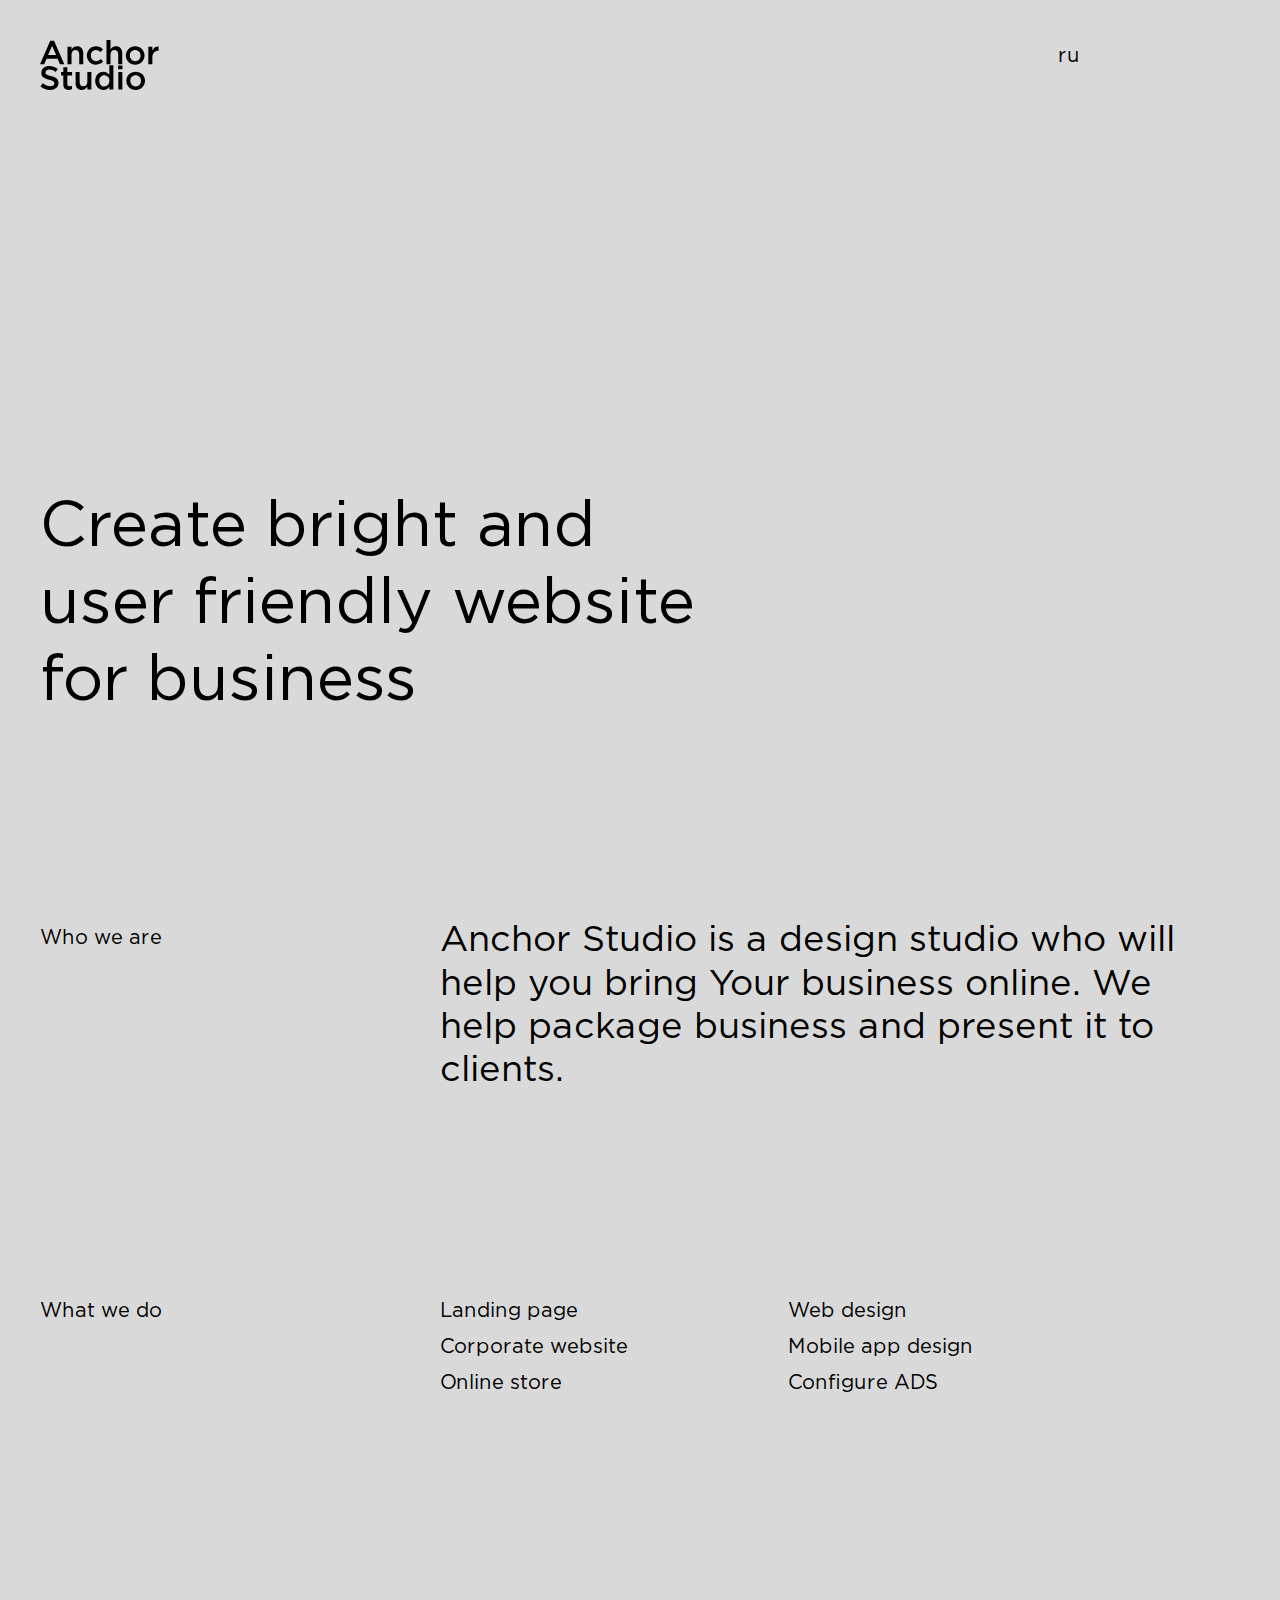
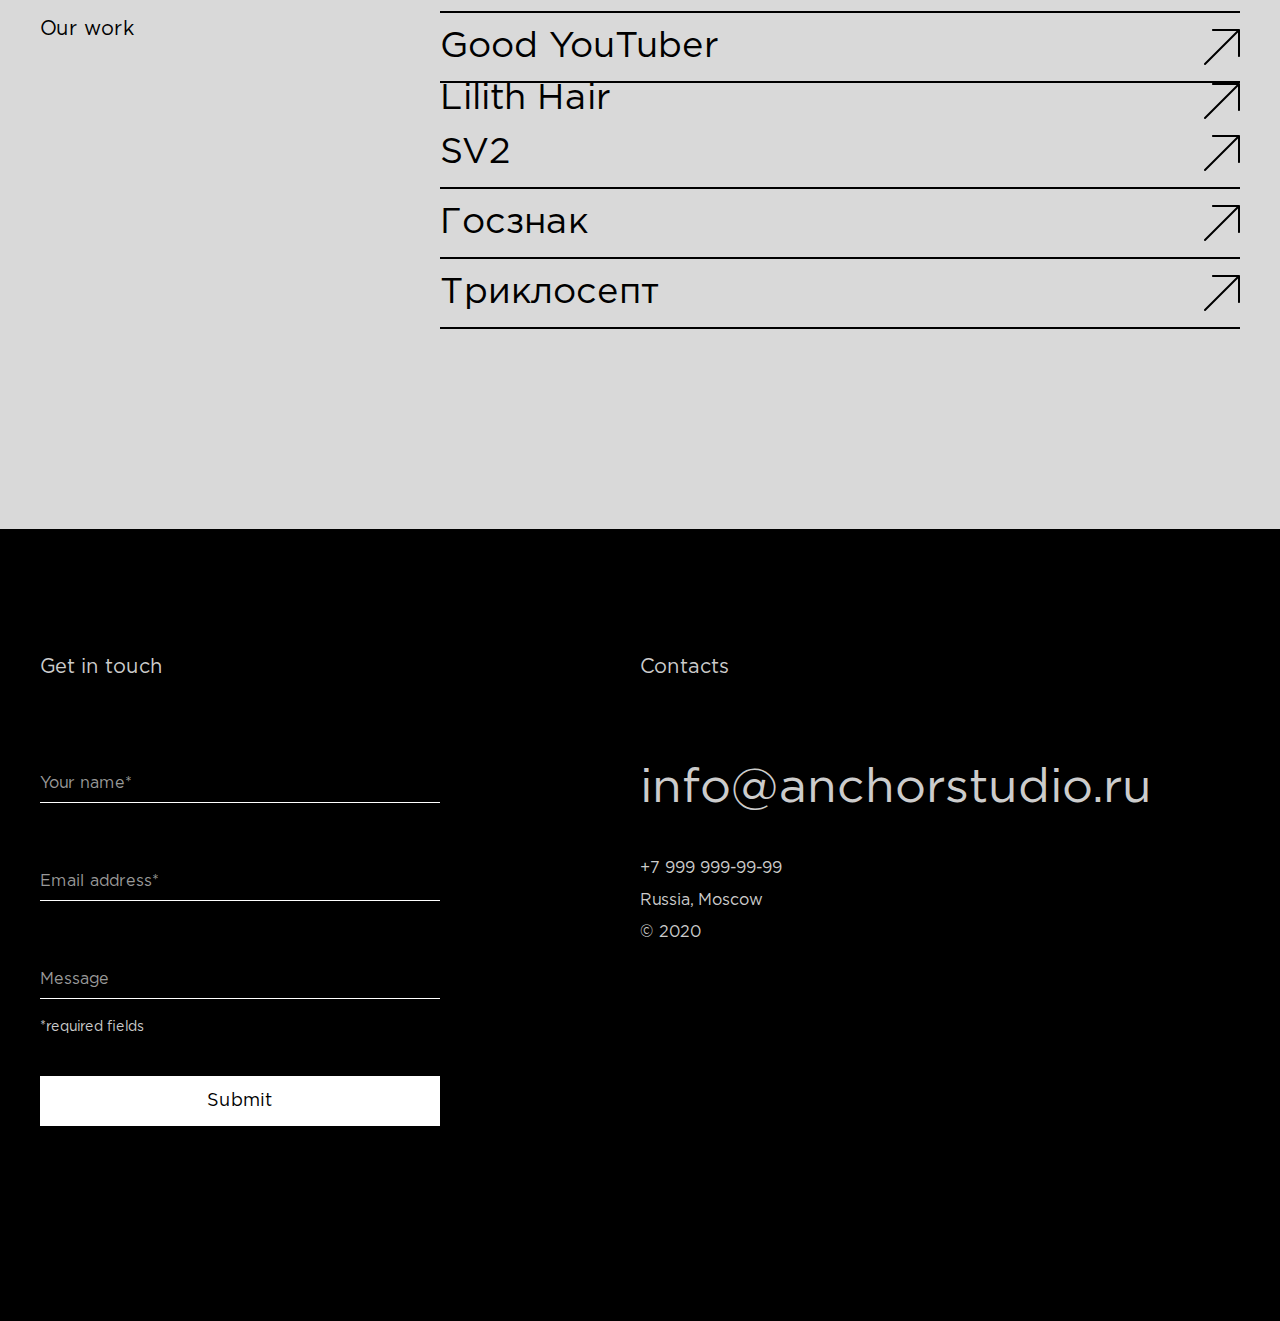
==== index.html @ 99919ffd "Файлы для сайта" ====
<!DOCTYPE html>
<html lang="en">

<head>
    <meta charset="utf-8" />
    <title>Anchor Studio</title>
    <meta content="width=device-width, initial-scale=1" name="viewport" />
    <link href="../css/style.css?ver=1" rel="stylesheet" type="text/css" />

    <link href="../img/favicon.ico" rel="shortcut icon" type="image/x-icon" />
    <link href="..img/webclip.png" rel="apple-touch-icon" />
    
</head>

<body class="body">
   
    <header class="header">
        <div class="custom-container w-clearfix">
           <a href="/en/" class="logo w-inline-block"><img src="../img/logo.svg" alt="" /></a>
            <nav class="nav">
                <a href="/" aria-current="page" class="lang w--current">ru</a>
<!--
                <a href="#" class="menu-btn w-inline-block w-clearfix">
                    <div class="menu-text">menu</div><img src="../img/menu.svg" alt="" />
                </a>
-->
            </nav>
        </div>
    </header>
    
    <section class="intro">
        <div class="custom-container">
            <h1 class="intro-text">Create bright and user friendly website for business</h1>
        </div>
    </section>
    
    <section class="about">
        <div class="custom-container w-clearfix">
            <h2 class="h2-title">Who we are</h2>
            <p class="about-text">Anchor Studio is a design studio who will help you bring Your business online. We help package business and present it to clients.</p>
        </div>
    </section>
    <section class="services">
        <div class="custom-container w-clearfix">
            <h2 class="h2-title">What we do</h2>
            <div class="services-content w-clearfix">
                <p class="services-text">Landing page<br />Corporate website<br />Online store</p>
                <p class="services-text">Web design<br />Mobile app design<br />Configure ADS</p>
            </div>
        </div>
    </section>
    
    <section class="works">
        <div class="custom-container w-clearfix">
            <h2 class="h2-title">Our work</h2>
            <div class="works-block">
                   
                <a href="https://topyoutuber.tilda.ws/" target="_blank" class="works-item w-inline-block w-clearfix">
                    <div class="works-item-title">Good YouTuber</div><img src="../img/arrow.svg" alt="" class="work-item-arrow" />
                </a>
                   
                <a href="https://lilithair.ru/" target="_blank" "works-item w-inline-block w-clearfix">
                    <div class="works-item-title">Lilith Hair</div><img src="../img/arrow.svg" alt="" class="work-item-arrow" />
                </a>
                   
                <a href="https://sv2shatunov.com/" target="_blank" class="works-item w-inline-block w-clearfix">
                    <div class="works-item-title">SV2</div><img src="../img/arrow.svg" alt="" class="work-item-arrow" />
                </a>
                   
                <a href="https://gosznak.info/" target="_blank" class="works-item w-inline-block w-clearfix">
                    <div class="works-item-title">Госзнак</div><img src="../img/arrow.svg" alt="" class="work-item-arrow" />
                </a>
                   
                <a href="http://xn--e1afgephbmdi.xn--p1ai/" target="_blank" class="works-item w-inline-block w-clearfix">
                    <div class="works-item-title">Триклосепт</div><img src="../img/arrow.svg" alt="" class="work-item-arrow" />
                </a></div>
        </div>
    </section>
    
    <section class="contacts">
        <div class="custom-container w-clearfix">
            <div class="contacts-left w-clearfix">
                <h2 class="contacts-title">Get in touch</h2>
                <div class="w-form">
                    <form id="email-form" name="email-form" data-name="Email Form"><input type="text" class="contacts-input w-input" maxlength="256" name="name" data-name="Name" placeholder="Your name*" id="name" required="" /><input type="text" class="contacts-input w-input" maxlength="256" name="Email" data-name="Email" placeholder="Email address*" id="Email" required="" /><input type="text" maxlength="256" name="Message" data-name="Message" placeholder="Message" id="Message" class="contacts-input mb20 w-input" />
                        <div class="terms">*required fields</div><input type="submit" value="Submit" data-wait="Please wait..." class="submit-button w-button" />
                    </form>
                    <div class="w-form-done">
                        <div>Thank you! Your submission has been received!</div>
                    </div>
                    <div class="w-form-fail">
                        <div>Oops! Something went wrong while submitting the form.</div>
                    </div>
                </div>
            </div>
            <div class="contacts-right w-clearfix">
                <h2 class="contacts-title">Contacts</h2>
                <div class="contacts-email"><a href="#" class="contacts-link">info@anchorstudio.ru</a></div>
                <div class="contacts-text">+7 999 999-99-99<br />Russia, Moscow<br />© 2020</div>
            </div>
        </div>
    </section>

</body>

</html>
---- css/style.css ----
/* Generated on: Mon Jun 01 2020 12:29:11 GMT+0000 (Coordinated Universal Time) */
/* ==========================================================================
   normalize.css v3.0.3 | MIT License | github.com/necolas/normalize.css 
   ========================================================================== */
/*! normalize.css v3.0.3 | MIT License | github.com/necolas/normalize.css */html{font-family:sans-serif;-ms-text-size-adjust:100%;-webkit-text-size-adjust:100%}body{margin:0}article,aside,details,figcaption,figure,footer,header,hgroup,main,menu,nav,section,summary{display:block}audio,canvas,progress,video{display:inline-block;vertical-align:baseline}audio:not([controls]){display:none;height:0}[hidden],template{display:none}a{background-color:transparent}a:active,a:hover{outline:0}abbr[title]{border-bottom:1px dotted}b,strong{font-weight:bold}dfn{font-style:italic}h1{font-size:2em;margin:.67em 0}mark{background:#ff0;color:#000}small{font-size:80%}sub,sup{font-size:75%;line-height:0;position:relative;vertical-align:baseline}sup{top:-0.5em}sub{bottom:-0.25em}img{border:0}svg:not(:root){overflow:hidden}figure{margin:1em 40px}hr{box-sizing:content-box;height:0}pre{overflow:auto}code,kbd,pre,samp{font-family:monospace,monospace;font-size:1em}button,input,optgroup,select,textarea{color:inherit;font:inherit;margin:0}button{overflow:visible}button,select{text-transform:none}button,html input[type="button"],input[type="reset"]{-webkit-appearance:button;cursor:pointer}button[disabled],html input[disabled]{cursor:default}button::-moz-focus-inner,input::-moz-focus-inner{border:0;padding:0}input{line-height:normal}input[type="checkbox"],input[type="radio"]{box-sizing:border-box;padding:0}input[type="number"]::-webkit-inner-spin-button,input[type="number"]::-webkit-outer-spin-button{height:auto}input[type="search"]{-webkit-appearance:none}input[type="search"]::-webkit-search-cancel-button,input[type="search"]::-webkit-search-decoration{-webkit-appearance:none}fieldset{border:1px solid #c0c0c0;margin:0 2px;padding:.35em .625em .75em}legend{border:0;padding:0}textarea{overflow:auto}optgroup{font-weight:bold}table{border-collapse:collapse;border-spacing:0}td,th{padding:0}

/* ==========================================================================
   Start of base Webflow CSS - If you're looking for some ultra-clean CSS, skip the boilerplate and see the unminified code below.
   ========================================================================== */
@font-face{font-family:'webflow-icons';src:url("[data-uri]") format('truetype');font-weight:normal;font-style:normal}[class^="w-icon-"],[class*=" w-icon-"]{font-family:'webflow-icons' !important;speak:none;font-style:normal;font-weight:normal;font-variant:normal;text-transform:none;line-height:1;-webkit-font-smoothing:antialiased;-moz-osx-font-smoothing:grayscale}.w-icon-slider-right:before{content:"\e600"}.w-icon-slider-left:before{content:"\e601"}.w-icon-nav-menu:before{content:"\e602"}.w-icon-arrow-down:before,.w-icon-dropdown-toggle:before{content:"\e603"}.w-icon-file-upload-remove:before{content:"\e900"}.w-icon-file-upload-icon:before{content:"\e903"}*{-webkit-box-sizing:border-box;-moz-box-sizing:border-box;box-sizing:border-box}html{height:100%}body{margin:0;min-height:100%;background-color:#fff;font-family:Arial,sans-serif;font-size:14px;line-height:20px;color:#333}img{max-width:100%;vertical-align:middle;display:inline-block}html.w-mod-touch *{background-attachment:scroll !important}.w-block{display:block}.w-inline-block{max-width:100%;display:inline-block}.w-clearfix:before,.w-clearfix:after{content:" ";display:table;grid-column-start:1;grid-row-start:1;grid-column-end:2;grid-row-end:2}.w-clearfix:after{clear:both}.w-hidden{display:none}.w-button{display:inline-block;padding:9px 15px;background-color:#3898EC;color:white;border:0;line-height:inherit;text-decoration:none;cursor:pointer;border-radius:0}input.w-button{-webkit-appearance:button}html[data-w-dynpage] [data-w-cloak]{color:transparent !important}.w-webflow-badge,.w-webflow-badge *{position:static;left:auto;top:auto;right:auto;bottom:auto;z-index:auto;display:block;visibility:visible;overflow:visible;overflow-x:visible;overflow-y:visible;box-sizing:border-box;width:auto;height:auto;max-height:none;max-width:none;min-height:0;min-width:0;margin:0;padding:0;float:none;clear:none;border:0 none transparent;border-radius:0;background:none;background-image:none;background-position:0 0;background-size:auto auto;background-repeat:repeat;background-origin:padding-box;background-clip:border-box;background-attachment:scroll;background-color:transparent;box-shadow:none;opacity:1;transform:none;transition:none;direction:ltr;font-family:inherit;font-weight:inherit;color:inherit;font-size:inherit;line-height:inherit;font-style:inherit;font-variant:inherit;text-align:inherit;letter-spacing:inherit;text-decoration:inherit;text-indent:0;text-transform:inherit;list-style-type:disc;text-shadow:none;font-smoothing:auto;vertical-align:baseline;cursor:inherit;white-space:inherit;word-break:normal;word-spacing:normal;word-wrap:normal}.w-webflow-badge{position:fixed !important;display:inline-block !important;visibility:visible !important;z-index:2147483647 !important;top:auto !important;right:12px !important;bottom:12px !important;left:auto !important;color:#AAADB0 !important;background-color:#fff !important;border-radius:3px !important;padding:6px 8px 6px 6px !important;font-size:12px !important;opacity:1 !important;line-height:14px !important;text-decoration:none !important;transform:none !important;margin:0 !important;width:auto !important;height:auto !important;overflow:visible !important;white-space:nowrap;box-shadow:0 0 0 1px rgba(0,0,0,0.1),0 1px 3px rgba(0,0,0,0.1);cursor:pointer}.w-webflow-badge>img{display:inline-block !important;visibility:visible !important;opacity:1 !important;vertical-align:middle !important}h1,h2,h3,h4,h5,h6{font-weight:bold;margin-bottom:10px}h1{font-size:38px;line-height:44px;margin-top:20px}h2{font-size:32px;line-height:36px;margin-top:20px}h3{font-size:24px;line-height:30px;margin-top:20px}h4{font-size:18px;line-height:24px;margin-top:10px}h5{font-size:14px;line-height:20px;margin-top:10px}h6{font-size:12px;line-height:18px;margin-top:10px}p{margin-top:0;margin-bottom:10px}blockquote{margin:0 0 10px 0;padding:10px 20px;border-left:5px solid #E2E2E2;font-size:18px;line-height:22px}figure{margin:0;margin-bottom:10px}figcaption{margin-top:5px;text-align:center}ul,ol{margin-top:0;margin-bottom:10px;padding-left:40px}.w-list-unstyled{padding-left:0;list-style:none}.w-embed:before,.w-embed:after{content:" ";display:table;grid-column-start:1;grid-row-start:1;grid-column-end:2;grid-row-end:2}.w-embed:after{clear:both}.w-video{width:100%;position:relative;padding:0}.w-video iframe,.w-video object,.w-video embed{position:absolute;top:0;left:0;width:100%;height:100%}fieldset{padding:0;margin:0;border:0}button,html input[type="button"],input[type="reset"]{border:0;cursor:pointer;-webkit-appearance:button}.w-form{margin:0 0 15px}.w-form-done{display:none;padding:20px;text-align:center;background-color:#dddddd}.w-form-fail{display:none;margin-top:10px;padding:10px;background-color:#ffdede}label{display:block;margin-bottom:5px;font-weight:bold}.w-input,.w-select{display:block;width:100%;height:38px;padding:8px 12px;margin-bottom:10px;font-size:14px;line-height:1.42857143;color:#333333;vertical-align:middle;background-color:#ffffff;border:1px solid #cccccc}.w-input:-moz-placeholder,.w-select:-moz-placeholder{color:#999}.w-input::-moz-placeholder,.w-select::-moz-placeholder{color:#999;opacity:1}.w-input:-ms-input-placeholder,.w-select:-ms-input-placeholder{color:#999}.w-input::-webkit-input-placeholder,.w-select::-webkit-input-placeholder{color:#999}.w-input:focus,.w-select:focus{border-color:#3898EC;outline:0}.w-input[disabled],.w-select[disabled],.w-input[readonly],.w-select[readonly],fieldset[disabled] .w-input,fieldset[disabled] .w-select{cursor:not-allowed;background-color:#eeeeee}textarea.w-input,textarea.w-select{height:auto}.w-select{background-color:#f3f3f3}.w-select[multiple]{height:auto}.w-form-label{display:inline-block;cursor:pointer;font-weight:normal;margin-bottom:0}.w-radio{display:block;margin-bottom:5px;padding-left:20px}.w-radio:before,.w-radio:after{content:" ";display:table;grid-column-start:1;grid-row-start:1;grid-column-end:2;grid-row-end:2}.w-radio:after{clear:both}.w-radio-input{margin:4px 0 0;margin-top:1px \9;line-height:normal;float:left;margin-left:-20px}.w-radio-input{margin-top:3px}.w-file-upload{display:block;margin-bottom:10px}.w-file-upload-input{width:.1px;height:.1px;opacity:0;overflow:hidden;position:absolute;z-index:-100}.w-file-upload-default,.w-file-upload-uploading,.w-file-upload-success{display:inline-block;color:#333333}.w-file-upload-error{display:block;margin-top:10px}.w-file-upload-default.w-hidden,.w-file-upload-uploading.w-hidden,.w-file-upload-error.w-hidden,.w-file-upload-success.w-hidden{display:none}.w-file-upload-uploading-btn{display:flex;font-size:14px;font-weight:normal;cursor:pointer;margin:0;padding:8px 12px;border:1px solid #cccccc;background-color:#fafafa}.w-file-upload-file{display:flex;flex-grow:1;justify-content:space-between;margin:0;padding:8px 9px 8px 11px;border:1px solid #cccccc;background-color:#fafafa}.w-file-upload-file-name{font-size:14px;font-weight:normal;display:block}.w-file-remove-link{margin-top:3px;margin-left:10px;width:auto;height:auto;padding:3px;display:block;cursor:pointer}.w-icon-file-upload-remove{margin:auto;font-size:10px}.w-file-upload-error-msg{display:inline-block;color:#ea384c;padding:2px 0}.w-file-upload-info{display:inline-block;line-height:38px;padding:0 12px}.w-file-upload-label{display:inline-block;font-size:14px;font-weight:normal;cursor:pointer;margin:0;padding:8px 12px;border:1px solid #cccccc;background-color:#fafafa}.w-icon-file-upload-icon,.w-icon-file-upload-uploading{display:inline-block;margin-right:8px;width:20px}.w-icon-file-upload-uploading{height:20px}.w-container{margin-left:auto;margin-right:auto;max-width:940px}.w-container:before,.w-container:after{content:" ";display:table;grid-column-start:1;grid-row-start:1;grid-column-end:2;grid-row-end:2}.w-container:after{clear:both}.w-container .w-row{margin-left:-10px;margin-right:-10px}.w-row:before,.w-row:after{content:" ";display:table;grid-column-start:1;grid-row-start:1;grid-column-end:2;grid-row-end:2}.w-row:after{clear:both}.w-row .w-row{margin-left:0;margin-right:0}.w-col{position:relative;float:left;width:100%;min-height:1px;padding-left:10px;padding-right:10px}.w-col .w-col{padding-left:0;padding-right:0}.w-col-1{width:8.33333333%}.w-col-2{width:16.66666667%}.w-col-3{width:25%}.w-col-4{width:33.33333333%}.w-col-5{width:41.66666667%}.w-col-6{width:50%}.w-col-7{width:58.33333333%}.w-col-8{width:66.66666667%}.w-col-9{width:75%}.w-col-10{width:83.33333333%}.w-col-11{width:91.66666667%}.w-col-12{width:100%}.w-hidden-main{display:none !important}@media screen and (max-width:991px){.w-container{max-width:728px}.w-hidden-main{display:inherit !important}.w-hidden-medium{display:none !important}.w-col-medium-1{width:8.33333333%}.w-col-medium-2{width:16.66666667%}.w-col-medium-3{width:25%}.w-col-medium-4{width:33.33333333%}.w-col-medium-5{width:41.66666667%}.w-col-medium-6{width:50%}.w-col-medium-7{width:58.33333333%}.w-col-medium-8{width:66.66666667%}.w-col-medium-9{width:75%}.w-col-medium-10{width:83.33333333%}.w-col-medium-11{width:91.66666667%}.w-col-medium-12{width:100%}.w-col-stack{width:100%;left:auto;right:auto}}@media screen and (max-width:767px){.w-hidden-main{display:inherit !important}.w-hidden-medium{display:inherit !important}.w-hidden-small{display:none !important}.w-row,.w-container .w-row{margin-left:0;margin-right:0}.w-col{width:100%;left:auto;right:auto}.w-col-small-1{width:8.33333333%}.w-col-small-2{width:16.66666667%}.w-col-small-3{width:25%}.w-col-small-4{width:33.33333333%}.w-col-small-5{width:41.66666667%}.w-col-small-6{width:50%}.w-col-small-7{width:58.33333333%}.w-col-small-8{width:66.66666667%}.w-col-small-9{width:75%}.w-col-small-10{width:83.33333333%}.w-col-small-11{width:91.66666667%}.w-col-small-12{width:100%}}@media screen and (max-width:479px){.w-container{max-width:none}.w-hidden-main{display:inherit !important}.w-hidden-medium{display:inherit !important}.w-hidden-small{display:inherit !important}.w-hidden-tiny{display:none !important}.w-col{width:100%}.w-col-tiny-1{width:8.33333333%}.w-col-tiny-2{width:16.66666667%}.w-col-tiny-3{width:25%}.w-col-tiny-4{width:33.33333333%}.w-col-tiny-5{width:41.66666667%}.w-col-tiny-6{width:50%}.w-col-tiny-7{width:58.33333333%}.w-col-tiny-8{width:66.66666667%}.w-col-tiny-9{width:75%}.w-col-tiny-10{width:83.33333333%}.w-col-tiny-11{width:91.66666667%}.w-col-tiny-12{width:100%}}.w-widget{position:relative}.w-widget-map{width:100%;height:400px}.w-widget-map label{width:auto;display:inline}.w-widget-map img{max-width:inherit}.w-widget-map .gm-style-iw{text-align:center}.w-widget-map .gm-style-iw>button{display:none !important}.w-widget-twitter{overflow:hidden}.w-widget-twitter-count-shim{display:inline-block;vertical-align:top;position:relative;width:28px;height:20px;text-align:center;background:white;border:#758696 solid 1px;border-radius:3px}.w-widget-twitter-count-shim *{pointer-events:none;-webkit-user-select:none;-moz-user-select:none;-ms-user-select:none;user-select:none}.w-widget-twitter-count-shim .w-widget-twitter-count-inner{position:relative;font-size:15px;line-height:12px;text-align:center;color:#999;font-family:serif}.w-widget-twitter-count-shim .w-widget-twitter-count-clear{position:relative;display:block}.w-widget-twitter-count-shim.w--large{width:36px;height:28px}.w-widget-twitter-count-shim.w--large .w-widget-twitter-count-inner{font-size:18px;line-height:18px}.w-widget-twitter-count-shim:not(.w--vertical){margin-left:5px;margin-right:8px}.w-widget-twitter-count-shim:not(.w--vertical).w--large{margin-left:6px}.w-widget-twitter-count-shim:not(.w--vertical):before,.w-widget-twitter-count-shim:not(.w--vertical):after{top:50%;left:0;border:solid transparent;content:" ";height:0;width:0;position:absolute;pointer-events:none}.w-widget-twitter-count-shim:not(.w--vertical):before{border-color:rgba(117,134,150,0);border-right-color:#5d6c7b;border-width:4px;margin-left:-9px;margin-top:-4px}.w-widget-twitter-count-shim:not(.w--vertical).w--large:before{border-width:5px;margin-left:-10px;margin-top:-5px}.w-widget-twitter-count-shim:not(.w--vertical):after{border-color:rgba(255,255,255,0);border-right-color:white;border-width:4px;margin-left:-8px;margin-top:-4px}.w-widget-twitter-count-shim:not(.w--vertical).w--large:after{border-width:5px;margin-left:-9px;margin-top:-5px}.w-widget-twitter-count-shim.w--vertical{width:61px;height:33px;margin-bottom:8px}.w-widget-twitter-count-shim.w--vertical:before,.w-widget-twitter-count-shim.w--vertical:after{top:100%;left:50%;border:solid transparent;content:" ";height:0;width:0;position:absolute;pointer-events:none}.w-widget-twitter-count-shim.w--vertical:before{border-color:rgba(117,134,150,0);border-top-color:#5d6c7b;border-width:5px;margin-left:-5px}.w-widget-twitter-count-shim.w--vertical:after{border-color:rgba(255,255,255,0);border-top-color:white;border-width:4px;margin-left:-4px}.w-widget-twitter-count-shim.w--vertical .w-widget-twitter-count-inner{font-size:18px;line-height:22px}.w-widget-twitter-count-shim.w--vertical.w--large{width:76px}.w-widget-gplus{overflow:hidden}.w-background-video{position:relative;overflow:hidden;height:500px;color:white}.w-background-video>video{background-size:cover;background-position:50% 50%;position:absolute;margin:auto;width:100%;height:100%;right:-100%;bottom:-100%;top:-100%;left:-100%;object-fit:cover;z-index:-100}.w-background-video>video::-webkit-media-controls-start-playback-button{display:none !important;-webkit-appearance:none}.w-slider{position:relative;height:300px;text-align:center;background:#dddddd;clear:both;-webkit-tap-highlight-color:rgba(0,0,0,0);tap-highlight-color:rgba(0,0,0,0)}.w-slider-mask{position:relative;display:block;overflow:hidden;z-index:1;left:0;right:0;height:100%;white-space:nowrap}.w-slide{position:relative;display:inline-block;vertical-align:top;width:100%;height:100%;white-space:normal;text-align:left}.w-slider-nav{position:absolute;z-index:2;top:auto;right:0;bottom:0;left:0;margin:auto;padding-top:10px;height:40px;text-align:center;-webkit-tap-highlight-color:rgba(0,0,0,0);tap-highlight-color:rgba(0,0,0,0)}.w-slider-nav.w-round>div{border-radius:100%}.w-slider-nav.w-num>div{width:auto;height:auto;padding:.2em .5em;font-size:inherit;line-height:inherit}.w-slider-nav.w-shadow>div{box-shadow:0 0 3px rgba(51,51,51,0.4)}.w-slider-nav-invert{color:#fff}.w-slider-nav-invert>div{background-color:rgba(34,34,34,0.4)}.w-slider-nav-invert>div.w-active{background-color:#222}.w-slider-dot{position:relative;display:inline-block;width:1em;height:1em;background-color:rgba(255,255,255,0.4);cursor:pointer;margin:0 3px .5em;transition:background-color 100ms,color 100ms}.w-slider-dot.w-active{background-color:#fff}.w-slider-arrow-left,.w-slider-arrow-right{position:absolute;width:80px;top:0;right:0;bottom:0;left:0;margin:auto;cursor:pointer;overflow:hidden;color:white;font-size:40px;-webkit-tap-highlight-color:rgba(0,0,0,0);tap-highlight-color:rgba(0,0,0,0);-webkit-user-select:none;-moz-user-select:none;-ms-user-select:none;user-select:none}.w-slider-arrow-left [class^="w-icon-"],.w-slider-arrow-right [class^="w-icon-"],.w-slider-arrow-left [class*=" w-icon-"],.w-slider-arrow-right [class*=" w-icon-"]{position:absolute}.w-slider-arrow-left{z-index:3;right:auto}.w-slider-arrow-right{z-index:4;left:auto}.w-icon-slider-left,.w-icon-slider-right{top:0;right:0;bottom:0;left:0;margin:auto;width:1em;height:1em}.w-dropdown{display:inline-block;position:relative;text-align:left;margin-left:auto;margin-right:auto;z-index:900}.w-dropdown-btn,.w-dropdown-toggle,.w-dropdown-link{position:relative;vertical-align:top;text-decoration:none;color:#222222;padding:20px;text-align:left;margin-left:auto;margin-right:auto;white-space:nowrap}.w-dropdown-toggle{-webkit-user-select:none;-moz-user-select:none;-ms-user-select:none;user-select:none;display:inline-block;cursor:pointer;padding-right:40px}.w-icon-dropdown-toggle{position:absolute;top:0;right:0;bottom:0;margin:auto;margin-right:20px;width:1em;height:1em}.w-dropdown-list{position:absolute;background:#dddddd;display:none;min-width:100%}.w-dropdown-list.w--open{display:block}.w-dropdown-link{padding:10px 20px;display:block;color:#222222}.w-dropdown-link.w--current{color:#0082f3}@media screen and (max-width:767px){.w-nav-brand{padding-left:10px}}.w-lightbox-backdrop{color:#000;cursor:auto;font-family:serif;font-size:medium;font-style:normal;font-variant:normal;font-weight:normal;letter-spacing:normal;line-height:normal;list-style:disc;text-align:start;text-indent:0;text-shadow:none;text-transform:none;visibility:visible;white-space:normal;word-break:normal;word-spacing:normal;word-wrap:normal;position:fixed;top:0;right:0;bottom:0;left:0;color:#fff;font-family:"Helvetica Neue",Helvetica,Ubuntu,"Segoe UI",Verdana,sans-serif;font-size:17px;line-height:1.2;font-weight:300;text-align:center;background:rgba(0,0,0,0.9);z-index:2000;outline:0;opacity:0;-webkit-user-select:none;-moz-user-select:none;-ms-user-select:none;-webkit-tap-highlight-color:transparent;-webkit-transform:translate(0, 0)}.w-lightbox-backdrop,.w-lightbox-container{height:100%;overflow:auto;-webkit-overflow-scrolling:touch}.w-lightbox-content{position:relative;height:100vh;overflow:hidden}.w-lightbox-view{position:absolute;width:100vw;height:100vh;opacity:0}.w-lightbox-view:before{content:"";height:100vh}.w-lightbox-group,.w-lightbox-group .w-lightbox-view,.w-lightbox-group .w-lightbox-view:before{height:86vh}.w-lightbox-frame,.w-lightbox-view:before{display:inline-block;vertical-align:middle}.w-lightbox-figure{position:relative;margin:0}.w-lightbox-group .w-lightbox-figure{cursor:pointer}.w-lightbox-img{width:auto;height:auto;max-width:none}.w-lightbox-image{display:block;float:none;max-width:100vw;max-height:100vh}.w-lightbox-group .w-lightbox-image{max-height:86vh}.w-lightbox-caption{position:absolute;right:0;bottom:0;left:0;padding:.5em 1em;background:rgba(0,0,0,0.4);text-align:left;text-overflow:ellipsis;white-space:nowrap;overflow:hidden}.w-lightbox-embed{position:absolute;top:0;right:0;bottom:0;left:0;width:100%;height:100%}.w-lightbox-control{position:absolute;top:0;width:4em;background-size:24px;background-repeat:no-repeat;background-position:center;cursor:pointer;-webkit-transition:all .3s;transition:all .3s}.w-lightbox-left{display:none;bottom:0;left:0;background-image:url("[data-uri]")}.w-lightbox-right{display:none;right:0;bottom:0;background-image:url("[data-uri]")}.w-lightbox-close{right:0;height:2.6em;background-image:url("[data-uri]");background-size:18px}.w-lightbox-strip{position:absolute;bottom:0;left:0;right:0;padding:0 1vh;line-height:0;white-space:nowrap;overflow-x:auto;overflow-y:hidden}.w-lightbox-item{display:inline-block;width:10vh;padding:2vh 1vh;box-sizing:content-box;cursor:pointer;-webkit-transform:translate3d(0, 0, 0)}.w-lightbox-active{opacity:.3}.w-lightbox-thumbnail{position:relative;height:10vh;background:#222;overflow:hidden}.w-lightbox-thumbnail-image{position:absolute;top:0;left:0}.w-lightbox-thumbnail .w-lightbox-tall{top:50%;width:100%;-webkit-transform:translate(0, -50%);-ms-transform:translate(0, -50%);transform:translate(0, -50%)}.w-lightbox-thumbnail .w-lightbox-wide{left:50%;height:100%;-webkit-transform:translate(-50%, 0);-ms-transform:translate(-50%, 0);transform:translate(-50%, 0)}.w-lightbox-spinner{position:absolute;top:50%;left:50%;box-sizing:border-box;width:40px;height:40px;margin-top:-20px;margin-left:-20px;border:5px solid rgba(0,0,0,0.4);border-radius:50%;-webkit-animation:spin .8s infinite linear;animation:spin .8s infinite linear}.w-lightbox-spinner:after{content:"";position:absolute;top:-4px;right:-4px;bottom:-4px;left:-4px;border:3px solid transparent;border-bottom-color:#fff;border-radius:50%}.w-lightbox-hide{display:none}.w-lightbox-noscroll{overflow:hidden}@media (min-width:768px){.w-lightbox-content{height:96vh;margin-top:2vh}.w-lightbox-view,.w-lightbox-view:before{height:96vh}.w-lightbox-group,.w-lightbox-group .w-lightbox-view,.w-lightbox-group .w-lightbox-view:before{height:84vh}.w-lightbox-image{max-width:96vw;max-height:96vh}.w-lightbox-group .w-lightbox-image{max-width:82.3vw;max-height:84vh}.w-lightbox-left,.w-lightbox-right{display:block;opacity:.5}.w-lightbox-close{opacity:.8}.w-lightbox-control:hover{opacity:1}}.w-lightbox-inactive,.w-lightbox-inactive:hover{opacity:0}.w-richtext:before,.w-richtext:after{content:" ";display:table;grid-column-start:1;grid-row-start:1;grid-column-end:2;grid-row-end:2}.w-richtext:after{clear:both}.w-richtext[contenteditable="true"]:before,.w-richtext[contenteditable="true"]:after{white-space:initial}.w-richtext ol,.w-richtext ul{overflow:hidden}.w-richtext .w-richtext-figure-selected.w-richtext-figure-type-video div:after,.w-richtext .w-richtext-figure-selected[data-rt-type="video"] div:after{outline:2px solid #2895f7}.w-richtext .w-richtext-figure-selected.w-richtext-figure-type-image div,.w-richtext .w-richtext-figure-selected[data-rt-type="image"] div{outline:2px solid #2895f7}.w-richtext figure.w-richtext-figure-type-video>div:after,.w-richtext figure[data-rt-type="video"]>div:after{content:'';position:absolute;display:none;left:0;top:0;right:0;bottom:0}.w-richtext figure{position:relative;max-width:60%}.w-richtext figure>div:before{cursor:default !important}.w-richtext figure img{width:100%}.w-richtext figure figcaption.w-richtext-figcaption-placeholder{opacity:.6}.w-richtext figure div{font-size:0;color:transparent}.w-richtext figure.w-richtext-figure-type-image,.w-richtext figure[data-rt-type="image"]{display:table}.w-richtext figure.w-richtext-figure-type-image>div,.w-richtext figure[data-rt-type="image"]>div{display:inline-block}.w-richtext figure.w-richtext-figure-type-image>figcaption,.w-richtext figure[data-rt-type="image"]>figcaption{display:table-caption;caption-side:bottom}.w-richtext figure.w-richtext-figure-type-video,.w-richtext figure[data-rt-type="video"]{width:60%;height:0}.w-richtext figure.w-richtext-figure-type-video iframe,.w-richtext figure[data-rt-type="video"] iframe{position:absolute;top:0;left:0;width:100%;height:100%}.w-richtext figure.w-richtext-figure-type-video>div,.w-richtext figure[data-rt-type="video"]>div{width:100%}.w-richtext figure.w-richtext-align-center{margin-right:auto;margin-left:auto;clear:both}.w-richtext figure.w-richtext-align-center.w-richtext-figure-type-image>div,.w-richtext figure.w-richtext-align-center[data-rt-type="image"]>div{max-width:100%}.w-richtext figure.w-richtext-align-normal{clear:both}.w-richtext figure.w-richtext-align-fullwidth{width:100%;max-width:100%;text-align:center;clear:both;display:block;margin-right:auto;margin-left:auto}.w-richtext figure.w-richtext-align-fullwidth>div{display:inline-block;padding-bottom:inherit}.w-richtext figure.w-richtext-align-fullwidth>figcaption{display:block}.w-richtext figure.w-richtext-align-floatleft{float:left;margin-right:15px;clear:none}.w-richtext figure.w-richtext-align-floatright{float:right;margin-left:15px;clear:none}.w-nav{position:relative;background:#dddddd;z-index:1000}.w-nav:before,.w-nav:after{content:" ";display:table;grid-column-start:1;grid-row-start:1;grid-column-end:2;grid-row-end:2}.w-nav:after{clear:both}.w-nav-brand{position:relative;float:left;text-decoration:none;color:#333333}.w-nav-link{position:relative;display:inline-block;vertical-align:top;text-decoration:none;color:#222222;padding:20px;text-align:left;margin-left:auto;margin-right:auto}.w-nav-link.w--current{color:#0082f3}.w-nav-menu{position:relative;float:right}[data-nav-menu-open]{display:block !important;position:absolute;top:100%;left:0;right:0;background:#C8C8C8;text-align:center;overflow:visible;min-width:200px}.w--nav-link-open{display:block;position:relative}.w-nav-overlay{position:absolute;overflow:hidden;display:none;top:100%;left:0;right:0;width:100%}.w-nav-overlay [data-nav-menu-open]{top:0}.w-nav[data-animation="over-left"] .w-nav-overlay{width:auto}.w-nav[data-animation="over-left"] .w-nav-overlay,.w-nav[data-animation="over-left"] [data-nav-menu-open]{right:auto;z-index:1;top:0}.w-nav[data-animation="over-right"] .w-nav-overlay{width:auto}.w-nav[data-animation="over-right"] .w-nav-overlay,.w-nav[data-animation="over-right"] [data-nav-menu-open]{left:auto;z-index:1;top:0}.w-nav-button{position:relative;float:right;padding:18px;font-size:24px;display:none;cursor:pointer;-webkit-tap-highlight-color:rgba(0,0,0,0);tap-highlight-color:rgba(0,0,0,0);-webkit-user-select:none;-moz-user-select:none;-ms-user-select:none;user-select:none}.w-nav-button.w--open{background-color:#C8C8C8;color:white}.w-nav[data-collapse="all"] .w-nav-menu{display:none}.w-nav[data-collapse="all"] .w-nav-button{display:block}.w--nav-dropdown-open{display:block}.w--nav-dropdown-toggle-open{display:block}.w--nav-dropdown-list-open{position:static}@media screen and (max-width:991px){.w-nav[data-collapse="medium"] .w-nav-menu{display:none}.w-nav[data-collapse="medium"] .w-nav-button{display:block}}@media screen and (max-width:767px){.w-nav[data-collapse="small"] .w-nav-menu{display:none}.w-nav[data-collapse="small"] .w-nav-button{display:block}.w-nav-brand{padding-left:10px}}@media screen and (max-width:479px){.w-nav[data-collapse="tiny"] .w-nav-menu{display:none}.w-nav[data-collapse="tiny"] .w-nav-button{display:block}}.w-tabs{position:relative}.w-tabs:before,.w-tabs:after{content:" ";display:table;grid-column-start:1;grid-row-start:1;grid-column-end:2;grid-row-end:2}.w-tabs:after{clear:both}.w-tab-menu{position:relative}.w-tab-link{position:relative;display:inline-block;vertical-align:top;text-decoration:none;padding:9px 30px;text-align:left;cursor:pointer;color:#222222;background-color:#dddddd}.w-tab-link.w--current{background-color:#C8C8C8}.w-tab-link:focus{outline:0}.w-tab-content{position:relative;display:block;overflow:hidden}.w-tab-pane{position:relative;display:none}.w--tab-active{display:block}@media screen and (max-width:479px){.w-tab-link{display:block}}.w-ix-emptyfix:after{content:""}@keyframes spin{0%{transform:rotate(0deg)}100%{transform:rotate(360deg)}}.w-dyn-empty{padding:10px;background-color:#dddddd}.w-dyn-hide{display:none !important}.w-dyn-bind-empty{display:none !important}.w-condition-invisible{display:none !important}

/* ==========================================================================
   Start of custom Webflow CSS
   ========================================================================== */
.body {
  background-color: #d9d9d9;
  font-family: Gothampro, sans-serif;
  color: #000;
  font-size: 20px;
  line-height: 160%;
}

.custom-container {
  max-width: 1200px;
  margin-right: auto;
  margin-left: auto;
}

.header {
  margin-top: 40px;
}

.nav {
  float: right;
}

.menu-text {
  margin-right: 20px;
  float: left;
  color: #000;
  font-size: 20px;
  font-weight: 400;
  text-decoration: none;
}

.lang.w--current {
  display: block;
  margin-right: 160px;
  float: left;
  color: #000;
  font-size: 20px;
  font-weight: 400;
  text-decoration: none;
}

.intro {
  margin-top: 400px;
  margin-bottom: 200px;
}

.intro-text {
  max-width: 700px;
  margin-top: 0px;
  margin-bottom: 0px;
  color: #000;
  font-size: 64px;
  line-height: 120%;
  font-weight: 400;
}

.about {
  margin-top: 0px;
  margin-bottom: 200px;
}

.h2-title {
  display: block;
  width: 33.33%;
  margin-top: 0px;
  margin-bottom: 0px;
  float: left;
  color: #000;
  font-size: 20px;
  line-height: 36px;
  font-weight: 400;
}

.about-text {
  position: static;
  display: inline-block;
  width: 66.66%;
  max-width: 800px;
  margin-bottom: 0px;
  float: right;
  clear: none;
  font-size: 36px;
  line-height: 120%;
}

.services {
  margin-top: 0px;
  margin-bottom: 200px;
}

.services-content {
  width: 66.66%;
  float: left;
}

.services-text {
  margin-right: 160px;
  float: left;
  color: #000;
  line-height: 180%;
}

.works {
  margin-bottom: 200px;
}

.works-block {
  width: 66.66%;
  float: left;
  border-top: 2px solid #000;
}

.works-item {
  display: -webkit-box;
  display: -webkit-flex;
  display: -ms-flexbox;
  display: flex;
  width: 100%;
  height: 70px;
  padding-left: 0px;
  -webkit-box-orient: horizontal;
  -webkit-box-direction: normal;
  -webkit-flex-direction: row;
  -ms-flex-direction: row;
  flex-direction: row;
  -webkit-box-pack: justify;
  -webkit-justify-content: space-between;
  -ms-flex-pack: justify;
  justify-content: space-between;
  -webkit-flex-wrap: nowrap;
  -ms-flex-wrap: nowrap;
  flex-wrap: nowrap;
  -webkit-box-align: center;
  -webkit-align-items: center;
  -ms-flex-align: center;
  align-items: center;
  border-bottom: 2px solid #000;
  text-decoration: none;
}

.works-item-title {
  position: relative;
  margin-left: 0px;
  float: left;
  -webkit-box-ordinal-group: 0;
  -webkit-order: -1;
  -ms-flex-order: -1;
  order: -1;
  color: #000;
  font-size: 36px;
  text-decoration: none;
}

.work-item-arrow {
  position: relative;
  width: 36px;
  height: 36px;
  margin-right: 0px;
  float: right;
  -webkit-box-ordinal-group: 2;
  -webkit-order: 1;
  -ms-flex-order: 1;
  order: 1;
  -webkit-box-flex: 0;
  -webkit-flex: 0 auto;
  -ms-flex: 0 auto;
  flex: 0 auto;
}

.contacts {
  padding-top: 120px;
  padding-bottom: 100px;
  background-color: #000;
  color: #ccc;
}

.contacts-left {
  width: 100%;
  max-width: 400px;
  margin-right: 200px;
  margin-bottom: 80px;
  float: left;
}

.contacts-right {
  max-width: 600px;
  float: left;
}

.contacts-title {
  display: block;
  width: 100%;
  margin-top: 0px;
  margin-bottom: 80px;
  float: left;
  color: #ccc;
  font-size: 20px;
  line-height: 36px;
  font-weight: 400;
}

.contacts-email {
  width: 100%;
  margin-bottom: 40px;
  float: left;
  font-size: 48px;
  line-height: 100%;
}

.contacts-text {
  float: left;
  font-size: 16px;
  line-height: 200%;
}

.field-label {
  float: left;
}

.contacts-input {
  margin-bottom: 60px;
  padding: 10px 0px;
  border-style: none none solid;
  border-width: 1px;
  border-color: #000 #000 #fff;
  border-radius: 0px;
  background-color: transparent;
  color: #fff;
  font-size: 16px;
}

.contacts-input.mb20 {
  margin-bottom: 20px;
}

.terms {
  margin-bottom: 40px;
  font-size: 14px;
  line-height: 120%;
}

.submit-button {
  width: 100%;
  background-color: #fff;
  color: #000;
  font-size: 18px;
}

.contacts-link {
  color: #ccc;
  text-decoration: none;
}

@media screen and (max-width: 991px) {
  .custom-container {
    padding-right: 20px;
    padding-left: 20px;
  }
  .intro {
    margin-top: 300px;
  }
  .h2-title {
    width: 100%;
    margin-bottom: 60px;
  }
  .about-text {
    width: 100%;
  }
  .services-content {
    width: 100%;
  }
  .services-text {
    margin-bottom: 0px;
  }
  .works-block {
    width: 100%;
  }
}

@media screen and (max-width: 767px) {
  .lang.w--current {
    margin-right: 60px;
  }
  .intro-text {
    font-size: 48px;
  }
  .services-text {
    width: 100%;
    margin-right: 0px;
  }
  .works-block {
    width: 100%;
  }
  .contacts-left {
    max-width: none;
  }
}

@media screen and (max-width: 479px) {
  .menu-text {
    display: none;
    overflow: visible;
  }
  .lang.w--current {
    margin-right: 40px;
  }
  .intro {
    margin-top: 160px;
    margin-bottom: 120px;
  }
  .intro-text {
    font-size: 36px;
  }
  .about {
    margin-bottom: 120px;
  }
  .h2-title {
    margin-bottom: 40px;
  }
  .about-text {
    font-size: 24px;
  }
  .services {
    margin-bottom: 120px;
  }
  .works {
    margin-bottom: 120px;
  }
  .works-item-title {
    font-size: 24px;
  }
  .work-item-arrow {
    width: 24px;
    height: 24px;
  }
  .contacts {
    padding-top: 60px;
  }
  .contacts-left {
    margin-bottom: 60px;
  }
  .contacts-title {
    margin-bottom: 40px;
  }
  .contacts-link {
    font-size: 24px;
  }
}
@font-face {
  font-family: 'Gothampro';
  src: url('../fonts/GothamPro.woff') format('woff');
  font-weight: 400;
  font-style: normal;
}
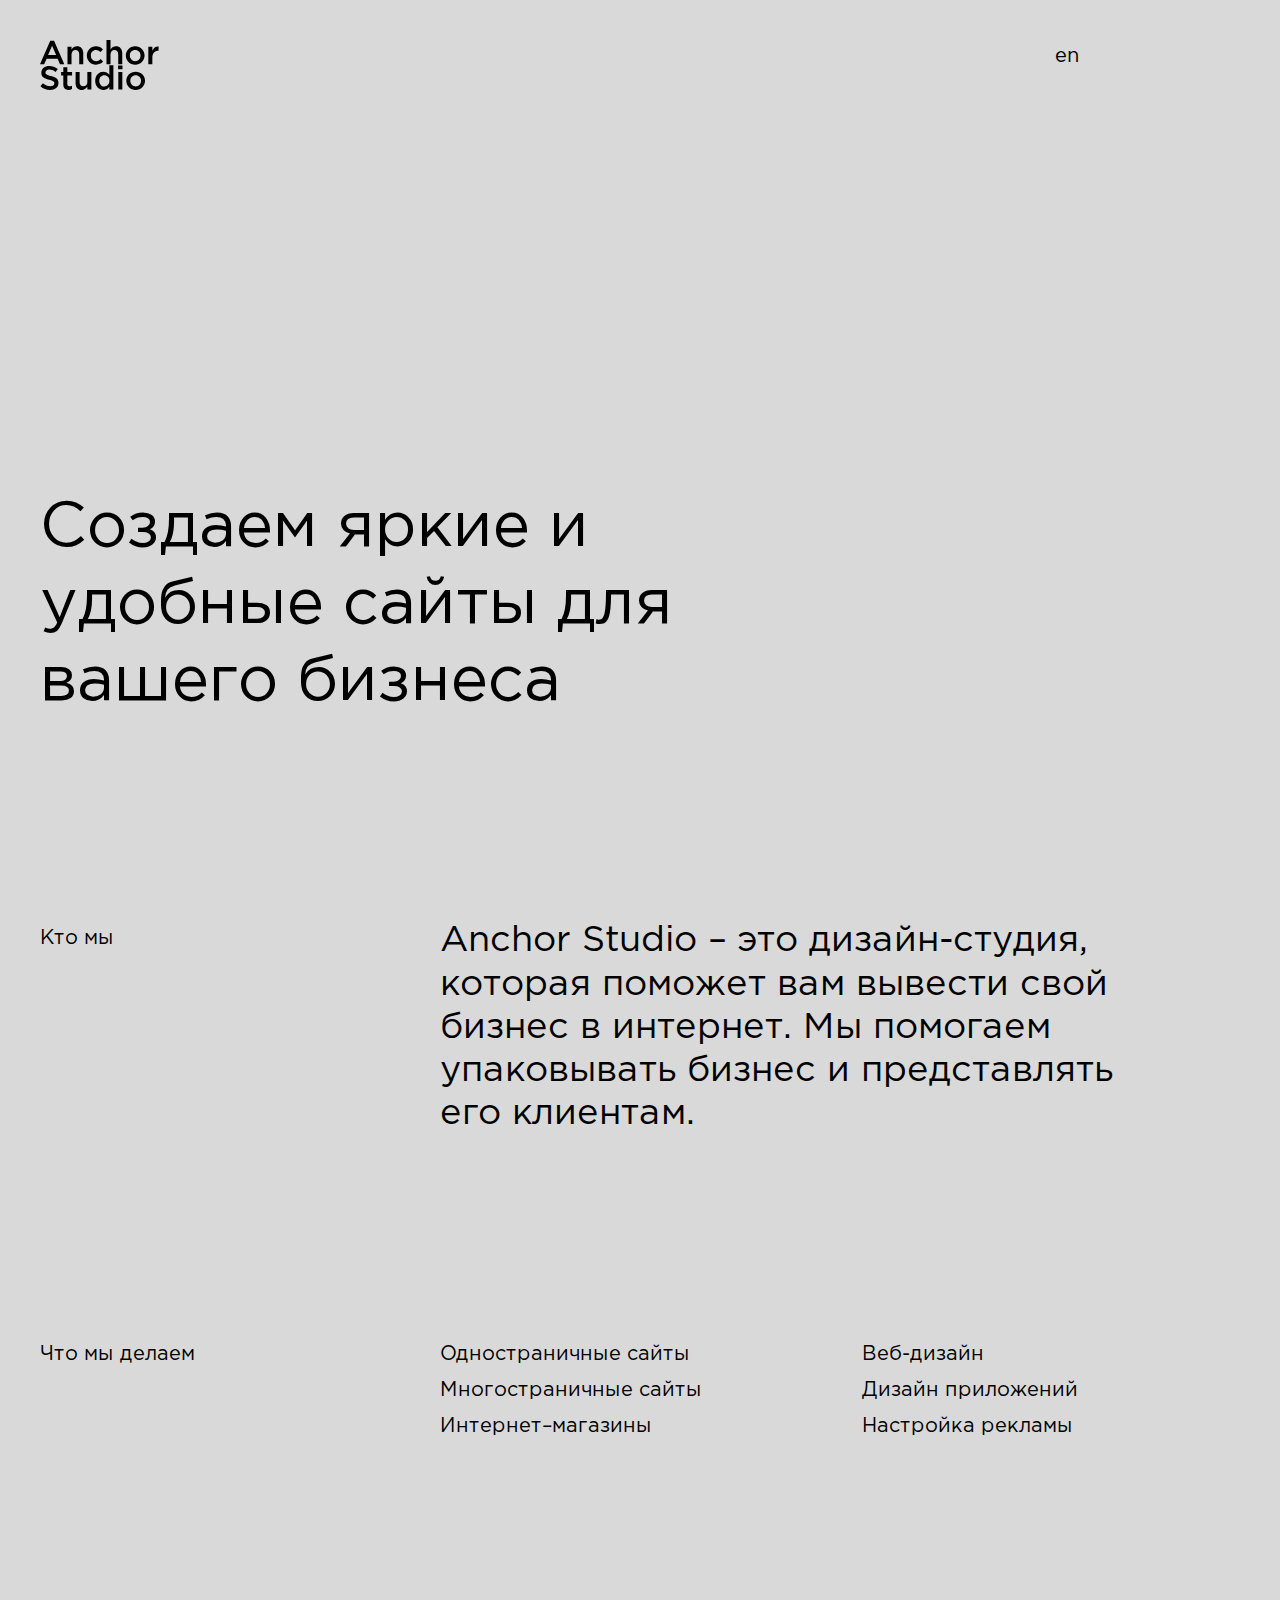
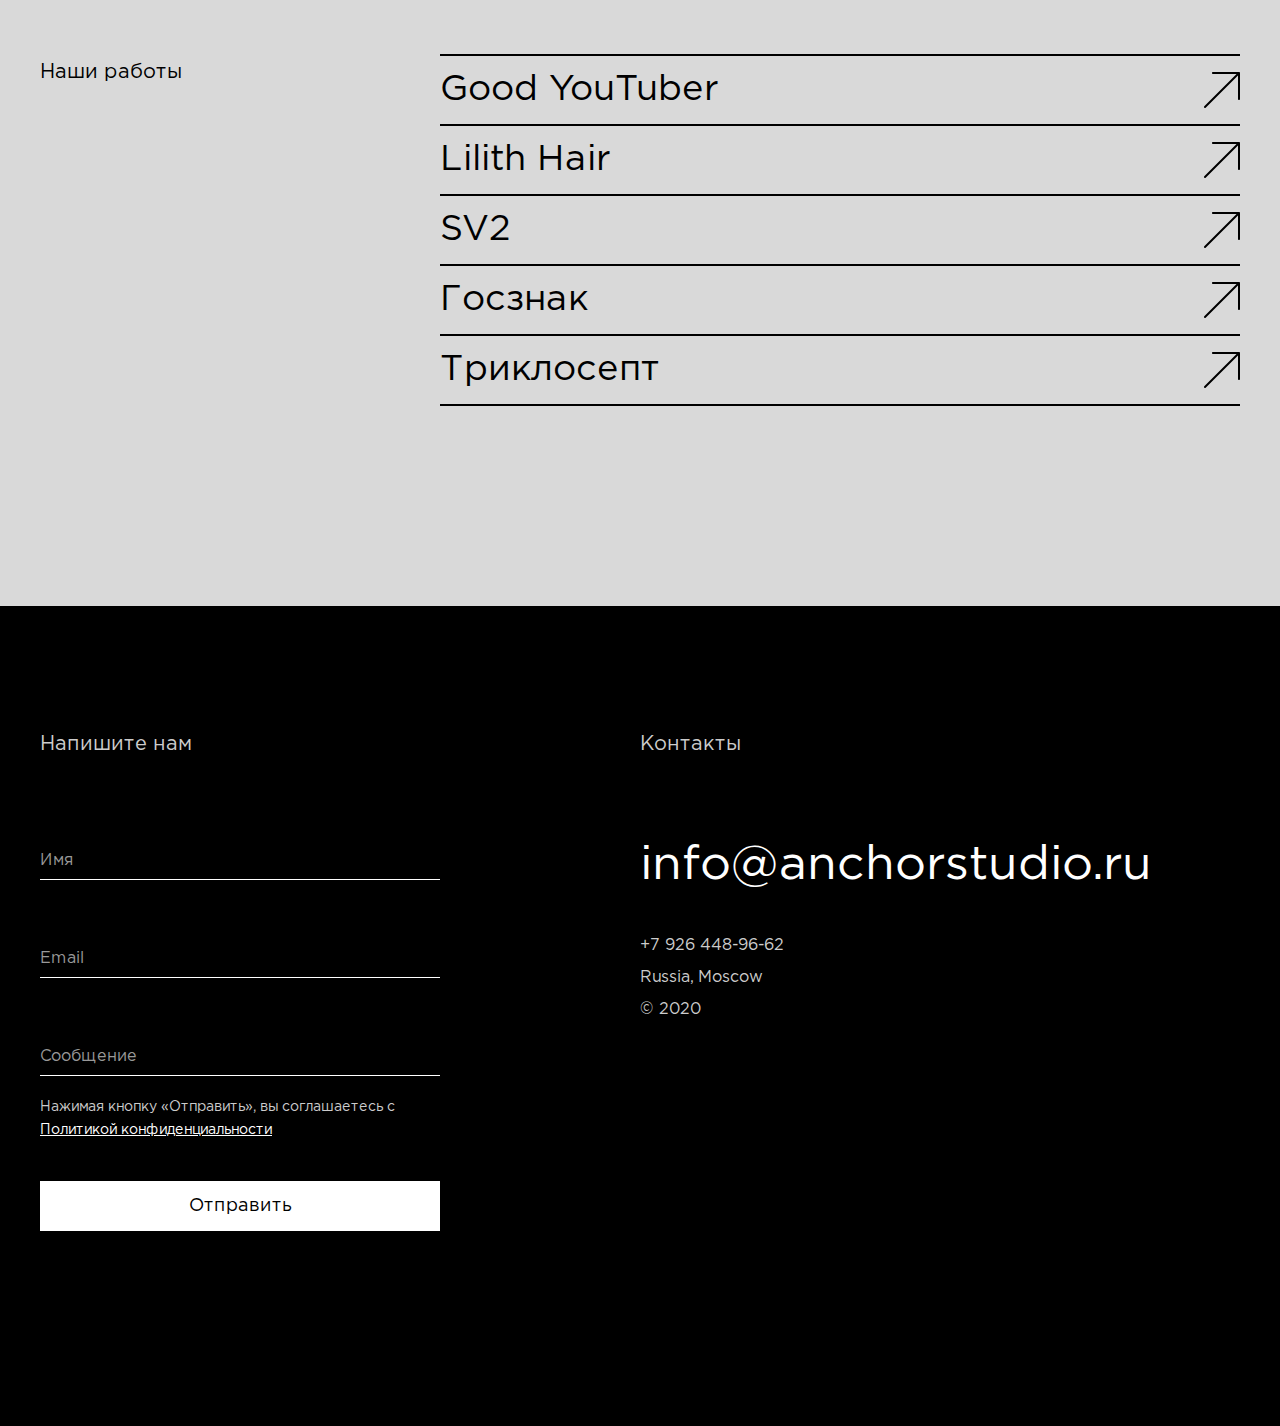
==== commit f49784ad: "Правки" ====
--- a/index.html
+++ b/index.html
@@ -1,24 +1,24 @@
 <!DOCTYPE html>
-<html lang="en">
+<html lang="ru">
 
 <head>
     <meta charset="utf-8" />
     <title>Anchor Studio</title>
     <meta content="width=device-width, initial-scale=1" name="viewport" />
-    <link href="../css/style.css?ver=1" rel="stylesheet" type="text/css" />
+    <link href="css/style.css?ver=1" rel="stylesheet" type="text/css" />
 
-    <link href="../img/favicon.ico" rel="shortcut icon" type="image/x-icon" />
-    <link href="..img/webclip.png" rel="apple-touch-icon" />
-    
+    <!-- <link href="../img/favicon.ico" rel="shortcut icon" type="image/x-icon" /> -->
+    <!-- <link href="..img/webclip.png" rel="apple-touch-icon" /> -->
+
 </head>
 
 <body class="body">
-   
+
     <header class="header">
         <div class="custom-container w-clearfix">
-           <a href="/en/" class="logo w-inline-block"><img src="../img/logo.svg" alt="" /></a>
+           <a href="/" class="logo w-inline-block"><img src="img/logo.svg" alt="" /></a>
             <nav class="nav">
-                <a href="/" aria-current="page" class="lang w--current">ru</a>
+                <a href="/en/" aria-current="page" class="lang w--current">en</a>
 <!--
                 <a href="#" class="menu-btn w-inline-block w-clearfix">
                     <div class="menu-text">menu</div><img src="../img/menu.svg" alt="" />
@@ -27,80 +27,85 @@
             </nav>
         </div>
     </header>
-    
+
     <section class="intro">
         <div class="custom-container">
-            <h1 class="intro-text">Create bright and user friendly website for business</h1>
+            <h1 class="intro-text">Создаем яркие и удобные сайты для вашего бизнеса</h1>
         </div>
     </section>
-    
+
     <section class="about">
         <div class="custom-container w-clearfix">
-            <h2 class="h2-title">Who we are</h2>
-            <p class="about-text">Anchor Studio is a design studio who will help you bring Your business online. We help package business and present it to clients.</p>
+            <h2 class="h2-title">Кто мы</h2>
+            <p class="about-text">Anchor Studio – это дизайн-студия, которая поможет вам вывести свой бизнес в интернет. Мы помогаем упаковывать бизнес и представлять <br />его клиентам.</p>
         </div>
     </section>
     <section class="services">
         <div class="custom-container w-clearfix">
-            <h2 class="h2-title">What we do</h2>
+            <h2 class="h2-title">Что мы делаем</h2>
             <div class="services-content w-clearfix">
-                <p class="services-text">Landing page<br />Corporate website<br />Online store</p>
-                <p class="services-text">Web design<br />Mobile app design<br />Configure ADS</p>
+                <p class="services-text">Одностраничные сайты<br />Многостраничные сайты<br />Интернет–магазины</p>
+                <p class="services-text">Веб-дизайн<br />Дизайн приложений<br />Настройка рекламы</p>
             </div>
         </div>
     </section>
-    
+
     <section class="works">
         <div class="custom-container w-clearfix">
-            <h2 class="h2-title">Our work</h2>
+            <h2 class="h2-title">Наши работы</h2>
             <div class="works-block">
-                   
+
                 <a href="https://topyoutuber.tilda.ws/" target="_blank" class="works-item w-inline-block w-clearfix">
-                    <div class="works-item-title">Good YouTuber</div><img src="../img/arrow.svg" alt="" class="work-item-arrow" />
+                    <div class="works-item-title">Good YouTuber</div><img src="img/arrow.svg" alt="" class="work-item-arrow" />
                 </a>
-                   
-                <a href="https://lilithair.ru/" target="_blank" "works-item w-inline-block w-clearfix">
-                    <div class="works-item-title">Lilith Hair</div><img src="../img/arrow.svg" alt="" class="work-item-arrow" />
+
+                <a href="https://lilithair.ru/" target="_blank" class="works-item w-inline-block w-clearfix">
+                    <div class="works-item-title">Lilith Hair</div><img src="img/arrow.svg" alt="" class="work-item-arrow" />
                 </a>
-                   
+
                 <a href="https://sv2shatunov.com/" target="_blank" class="works-item w-inline-block w-clearfix">
                     <div class="works-item-title">SV2</div><img src="../img/arrow.svg" alt="" class="work-item-arrow" />
                 </a>
-                   
+
                 <a href="https://gosznak.info/" target="_blank" class="works-item w-inline-block w-clearfix">
                     <div class="works-item-title">Госзнак</div><img src="../img/arrow.svg" alt="" class="work-item-arrow" />
                 </a>
-                   
+
                 <a href="http://xn--e1afgephbmdi.xn--p1ai/" target="_blank" class="works-item w-inline-block w-clearfix">
                     <div class="works-item-title">Триклосепт</div><img src="../img/arrow.svg" alt="" class="work-item-arrow" />
                 </a></div>
         </div>
     </section>
-    
+
     <section class="contacts">
         <div class="custom-container w-clearfix">
             <div class="contacts-left w-clearfix">
-                <h2 class="contacts-title">Get in touch</h2>
+                <h2 class="contacts-title">Напишите нам</h2>
+
                 <div class="w-form">
-                    <form id="email-form" name="email-form" data-name="Email Form"><input type="text" class="contacts-input w-input" maxlength="256" name="name" data-name="Name" placeholder="Your name*" id="name" required="" /><input type="text" class="contacts-input w-input" maxlength="256" name="Email" data-name="Email" placeholder="Email address*" id="Email" required="" /><input type="text" maxlength="256" name="Message" data-name="Message" placeholder="Message" id="Message" class="contacts-input mb20 w-input" />
-                        <div class="terms">*required fields</div><input type="submit" value="Submit" data-wait="Please wait..." class="submit-button w-button" />
+                    <form id="email-form" name="email-form" data-name="Email Form">
+
+                      <input type="text" class="contacts-input w-input" maxlength="256" name="name" data-name="Name" placeholder="Имя" id="name" required="" />
+                      <input type="text" class="contacts-input w-input" maxlength="256" name="Email" data-name="Email" placeholder="Email" id="Email" required="" />
+                      <input type="text" maxlength="256" name="Message" data-name="Message" placeholder="Сообщение" id="Message" class="contacts-input mb20 w-input" />
+
+                      <div class="terms">Нажимая кнопку «Отправить», вы соглашаетесь с <a href="/terms.pdf" target="_blank">Политикой конфиденциальности</a></div>
+
+                      <input type="submit" value="Отправить" class="submit-button w-button" />
+
                     </form>
-                    <div class="w-form-done">
-                        <div>Thank you! Your submission has been received!</div>
-                    </div>
-                    <div class="w-form-fail">
-                        <div>Oops! Something went wrong while submitting the form.</div>
-                    </div>
+
                 </div>
+
             </div>
             <div class="contacts-right w-clearfix">
-                <h2 class="contacts-title">Contacts</h2>
-                <div class="contacts-email"><a href="#" class="contacts-link">info@anchorstudio.ru</a></div>
-                <div class="contacts-text">+7 999 999-99-99<br />Russia, Moscow<br />© 2020</div>
+                <h2 class="contacts-title">Контакты</h2>
+                <div class="contacts-email"><a href="mailto:info@anchorstudio.ru" class="contacts-link">info@anchorstudio.ru</a></div>
+                <div class="contacts-text">+7 926 448-96-62<br />Russia, Moscow<br />© 2020</div>
             </div>
         </div>
     </section>
 
 </body>
 
-</html>+</html>
--- a/css/style.css
+++ b/css/style.css
@@ -1,6 +1,6 @@
 /* Generated on: Mon Jun 01 2020 12:29:11 GMT+0000 (Coordinated Universal Time) */
 /* ==========================================================================
-   normalize.css v3.0.3 | MIT License | github.com/necolas/normalize.css 
+   normalize.css v3.0.3 | MIT License | github.com/necolas/normalize.css
    ========================================================================== */
 /*! normalize.css v3.0.3 | MIT License | github.com/necolas/normalize.css */html{font-family:sans-serif;-ms-text-size-adjust:100%;-webkit-text-size-adjust:100%}body{margin:0}article,aside,details,figcaption,figure,footer,header,hgroup,main,menu,nav,section,summary{display:block}audio,canvas,progress,video{display:inline-block;vertical-align:baseline}audio:not([controls]){display:none;height:0}[hidden],template{display:none}a{background-color:transparent}a:active,a:hover{outline:0}abbr[title]{border-bottom:1px dotted}b,strong{font-weight:bold}dfn{font-style:italic}h1{font-size:2em;margin:.67em 0}mark{background:#ff0;color:#000}small{font-size:80%}sub,sup{font-size:75%;line-height:0;position:relative;vertical-align:baseline}sup{top:-0.5em}sub{bottom:-0.25em}img{border:0}svg:not(:root){overflow:hidden}figure{margin:1em 40px}hr{box-sizing:content-box;height:0}pre{overflow:auto}code,kbd,pre,samp{font-family:monospace,monospace;font-size:1em}button,input,optgroup,select,textarea{color:inherit;font:inherit;margin:0}button{overflow:visible}button,select{text-transform:none}button,html input[type="button"],input[type="reset"]{-webkit-appearance:button;cursor:pointer}button[disabled],html input[disabled]{cursor:default}button::-moz-focus-inner,input::-moz-focus-inner{border:0;padding:0}input{line-height:normal}input[type="checkbox"],input[type="radio"]{box-sizing:border-box;padding:0}input[type="number"]::-webkit-inner-spin-button,input[type="number"]::-webkit-outer-spin-button{height:auto}input[type="search"]{-webkit-appearance:none}input[type="search"]::-webkit-search-cancel-button,input[type="search"]::-webkit-search-decoration{-webkit-appearance:none}fieldset{border:1px solid #c0c0c0;margin:0 2px;padding:.35em .625em .75em}legend{border:0;padding:0}textarea{overflow:auto}optgroup{font-weight:bold}table{border-collapse:collapse;border-spacing:0}td,th{padding:0}
 
@@ -188,6 +188,10 @@
   color: #ccc;
 }
 
+.contacts a {
+  color: #fff;
+}
+
 .contacts-left {
   width: 100%;
   max-width: 400px;
@@ -250,7 +254,7 @@
 .terms {
   margin-bottom: 40px;
   font-size: 14px;
-  line-height: 120%;
+  line-height: 160%;
 }
 
 .submit-button {
@@ -365,4 +369,4 @@
   src: url('../fonts/GothamPro.woff') format('woff');
   font-weight: 400;
   font-style: normal;
-}+}
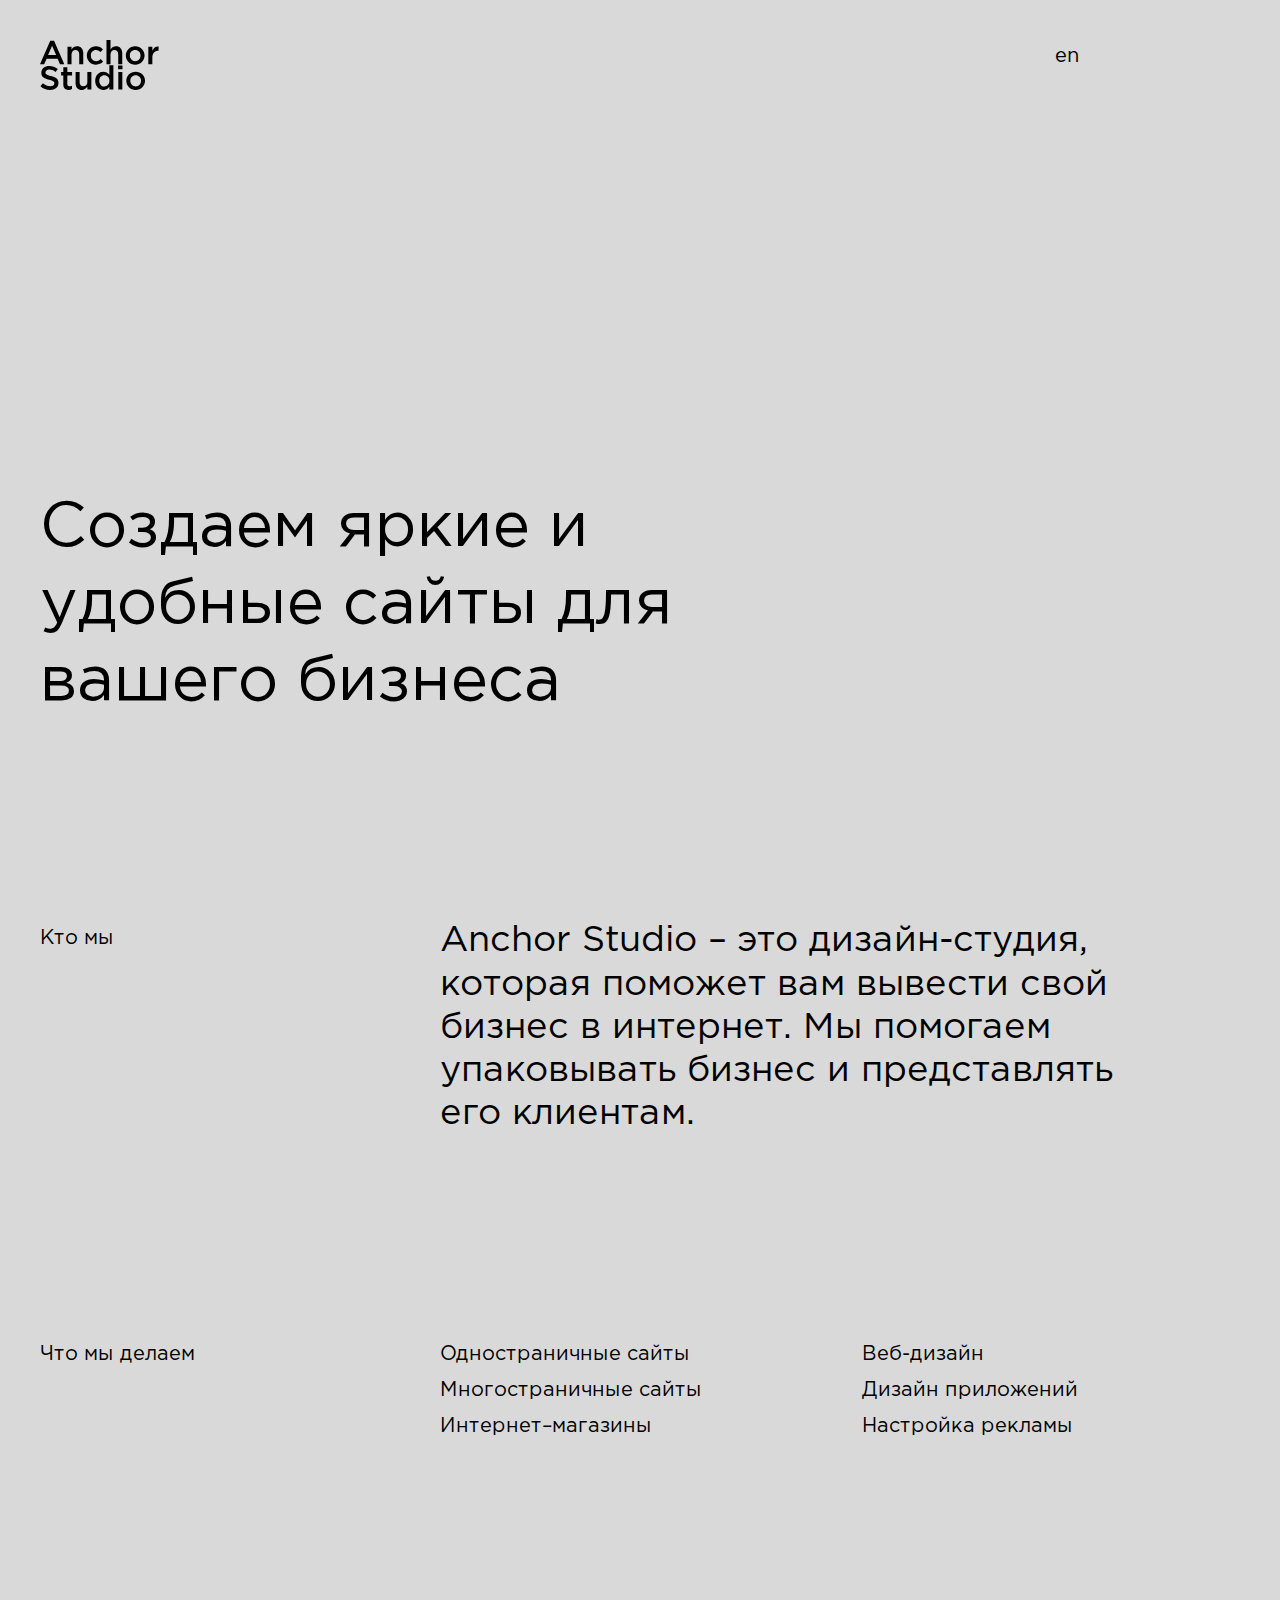
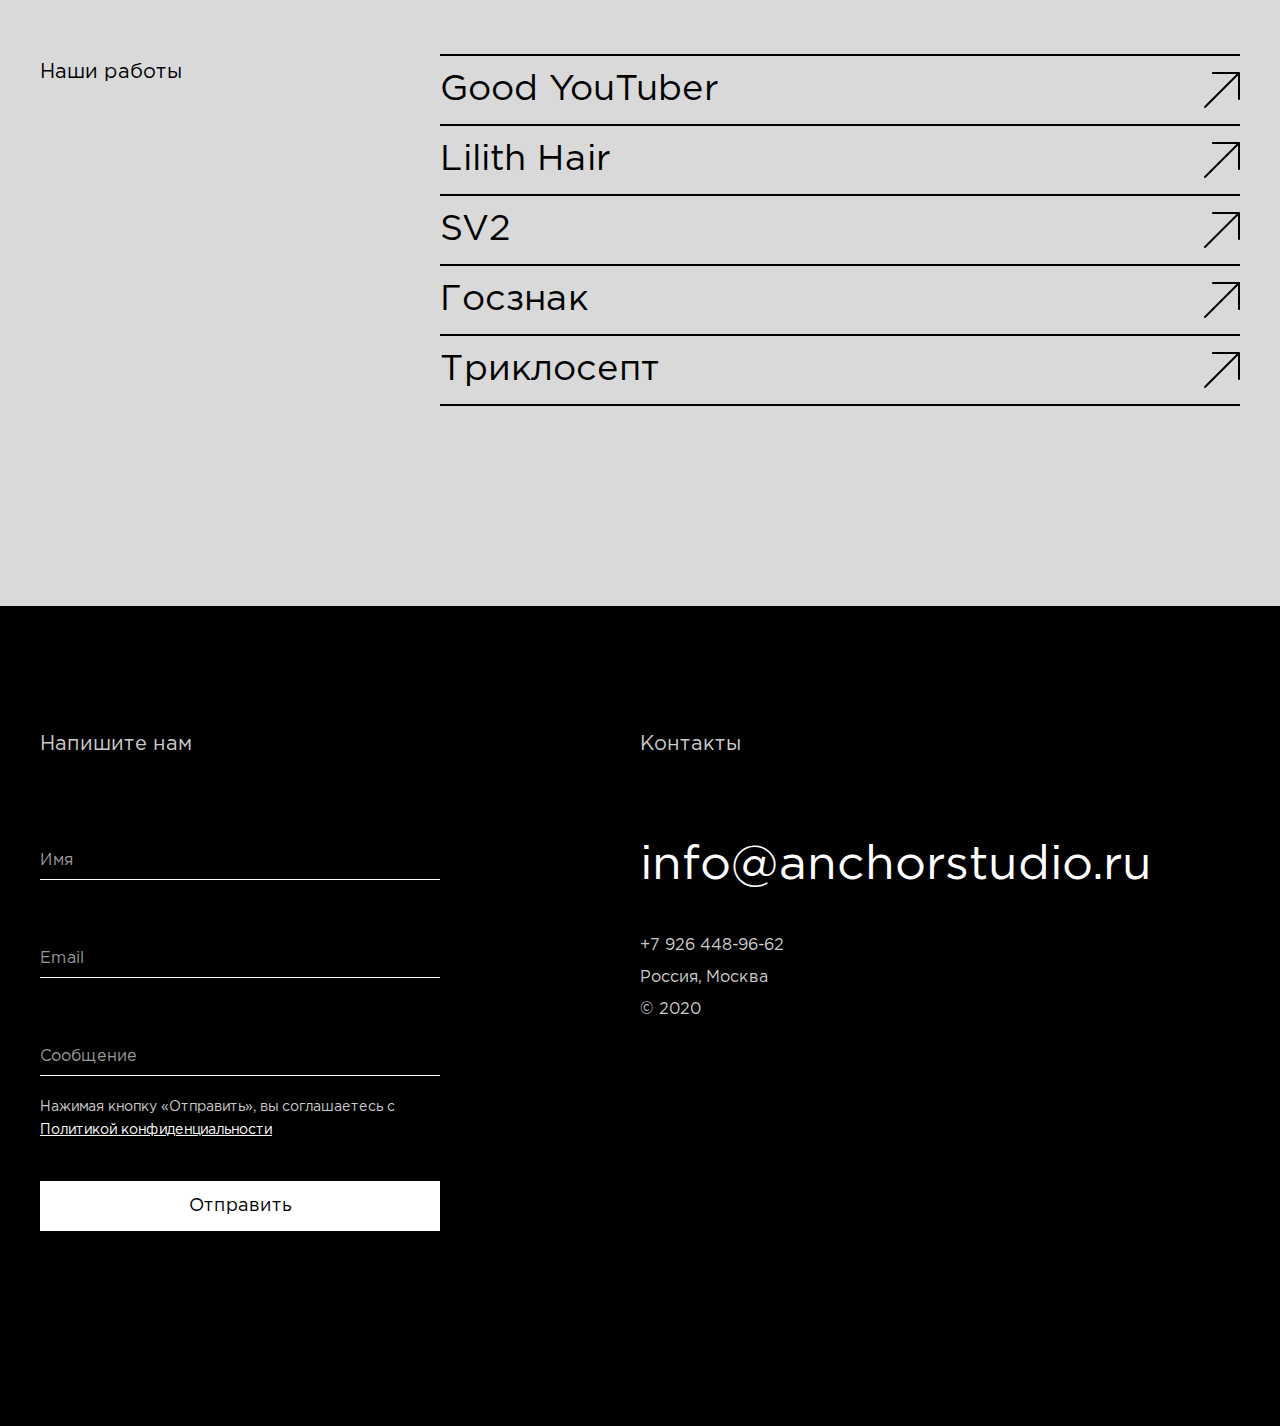
==== commit a42c1fc3: "Update index.html" ====
--- a/index.html
+++ b/index.html
@@ -101,7 +101,7 @@
             <div class="contacts-right w-clearfix">
                 <h2 class="contacts-title">Контакты</h2>
                 <div class="contacts-email"><a href="mailto:info@anchorstudio.ru" class="contacts-link">info@anchorstudio.ru</a></div>
-                <div class="contacts-text">+7 926 448-96-62<br />Russia, Moscow<br />© 2020</div>
+                <div class="contacts-text">+7 926 448-96-62<br />Россия, Москва<br />© 2020</div>
             </div>
         </div>
     </section>
